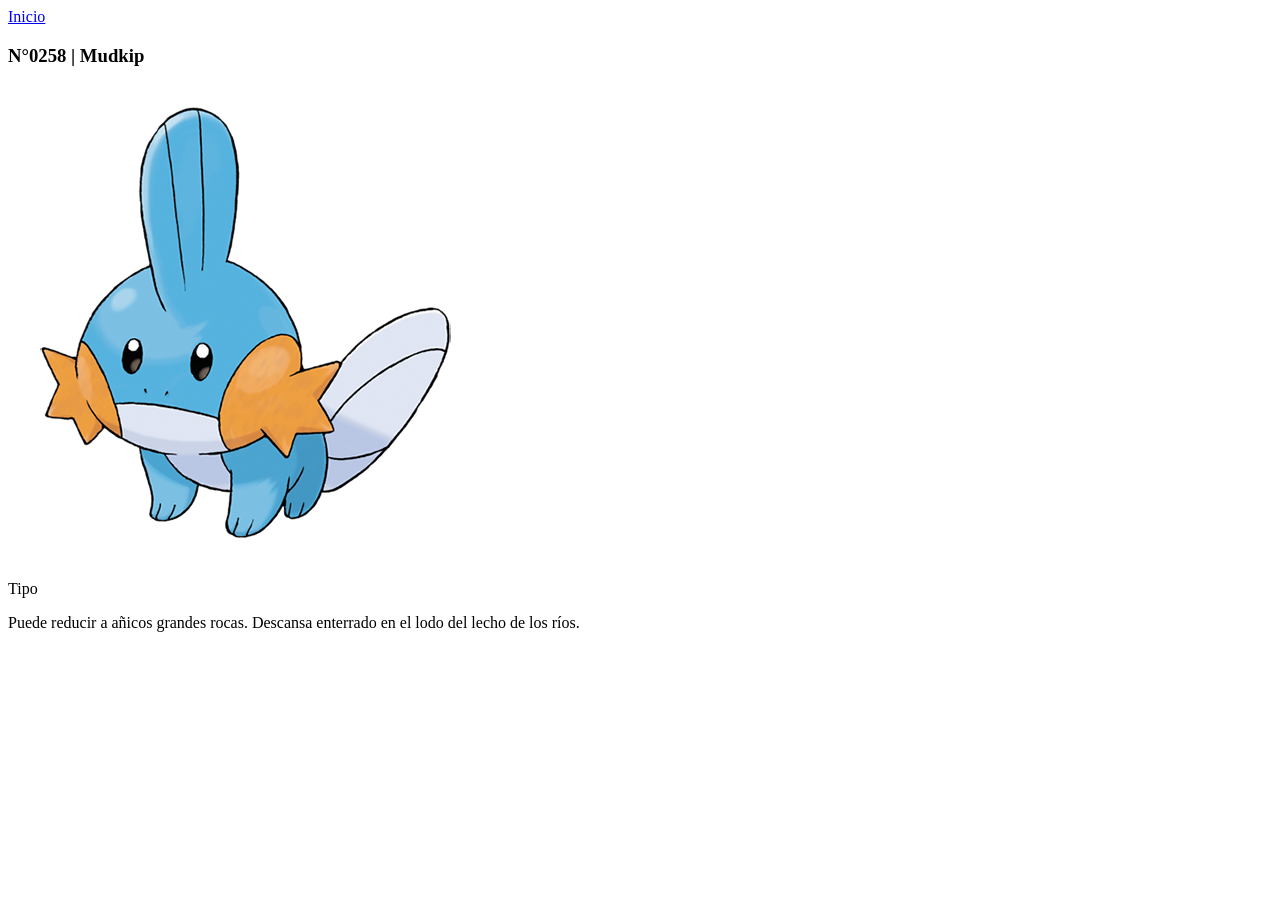
==== html/mudkip.html @ dce628aa "#0 - base del proyecto" ====
<!doctype html>
<html lang="en">
  <head>
    <meta charset="UTF-8" />
    <meta name="viewport" content="width=device-width, initial-scale=1.0" />
    <title>Pokédex | N°0258 | Mudkip</title>
  </head>
  <body>
    <a href="../index.html">Inicio</a>
    <h3>N°0258 | Mudkip</h3>
    <img src="../assets/mudkip.png" alt="mudkip" />
    <p>Tipo</p>
    <p>
      Puede reducir a añicos grandes rocas. Descansa enterrado en el lodo del
      lecho de los ríos.
    </p>
  </body>
</html>
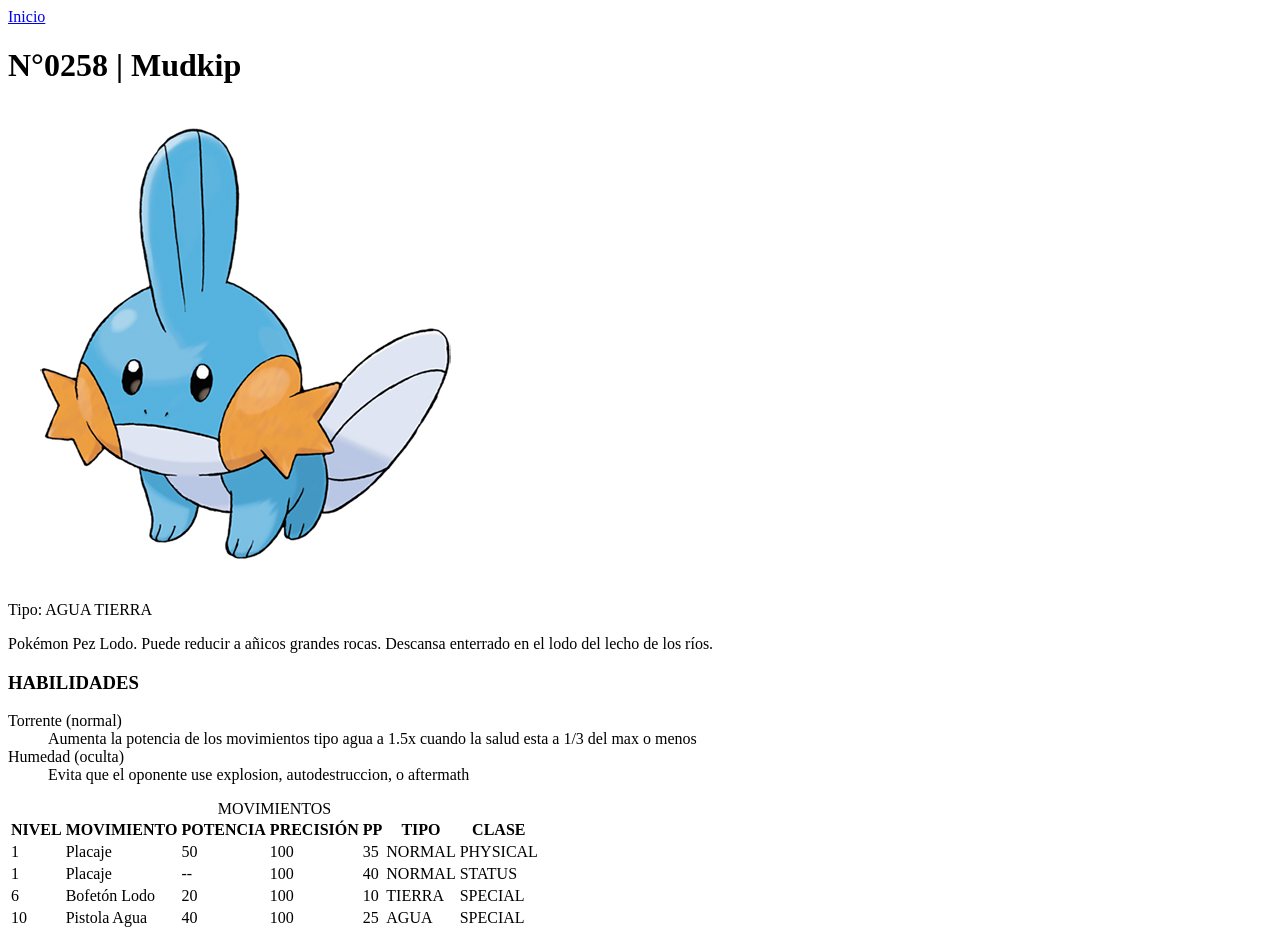
==== commit 73d0d0b2: "#1 - Lista de habilidades y Tabla de movimientos mudkip" ====
--- a/html/mudkip.html
+++ b/html/mudkip.html
@@ -5,14 +5,99 @@
     <meta name="viewport" content="width=device-width, initial-scale=1.0" />
     <title>Pokédex | N°0258 | Mudkip</title>
   </head>
+  <!-- BODY -->
   <body>
-    <a href="../index.html">Inicio</a>
-    <h3>N°0258 | Mudkip</h3>
-    <img src="../assets/mudkip.png" alt="mudkip" />
-    <p>Tipo</p>
-    <p>
-      Puede reducir a añicos grandes rocas. Descansa enterrado en el lodo del
-      lecho de los ríos.
-    </p>
+    <header>
+      <a href="../index.html">Inicio</a>
+    </header>
+    <!-- PEINCIPAL -->
+    <main>
+      <h1>N°0258 | Mudkip</h1>
+      <img src="../assets/mudkip.png" alt="mudkip" />
+      <p>Tipo: <span>AGUA</span> <span>TIERRA</span></p>
+      <p>
+        Pokémon Pez Lodo. Puede reducir a añicos grandes rocas. Descansa
+        enterrado en el lodo del lecho de los ríos.
+      </p>
+
+      <!-- DICCIONARIO DE HABILIDADES -->
+      <h3>HABILIDADES</h3>
+      <dl>
+        <dt>Torrente (normal)</dt>
+        <dd>
+          Aumenta la potencia de los movimientos tipo agua a 1.5x cuando la
+          salud esta a 1/3 del max o menos
+        </dd>
+        <dt>Humedad (oculta)</dt>
+        <dd>
+          Evita que el oponente use explosion, autodestruccion, o aftermath
+        </dd>
+      </dl>
+
+      <!-- TABLA DE MOVIMIENTOS POR NIVEL -->
+      <table>
+        <caption>
+          MOVIMIENTOS
+        </caption>
+
+        <thead>
+          <tr>
+            <th>NIVEL</th>
+            <th>MOVIMIENTO</th>
+            <th>POTENCIA</th>
+            <th>PRECISIÓN</th>
+            <th>PP</th>
+            <th>TIPO</th>
+            <th>CLASE</th>
+          </tr>
+        </thead>
+
+        <tbody>
+          <!-- PLACAJE -->
+          <tr>
+            <td>1</td>
+            <td>Placaje</td>
+            <td>50</td>
+            <td>100</td>
+            <td>35</td>
+            <td>NORMAL</td>
+            <td>PHYSICAL</td>
+          </tr>
+
+          <!-- GRUÑIDO -->
+          <tr>
+            <td>1</td>
+            <td>Placaje</td>
+            <td>--</td>
+            <td>100</td>
+            <td>40</td>
+            <td>NORMAL</td>
+            <td>STATUS</td>
+          </tr>
+
+          <!-- BOFETONLODO -->
+          <tr>
+            <td>6</td>
+            <td>Bofetón Lodo</td>
+            <td>20</td>
+            <td>100</td>
+            <td>10</td>
+            <td>TIERRA</td>
+            <td>SPECIAL</td>
+          </tr>
+
+          <!-- PISTOLAAGUA -->
+          <tr>
+            <td>10</td>
+            <td>Pistola Agua</td>
+            <td>40</td>
+            <td>100</td>
+            <td>25</td>
+            <td>AGUA</td>
+            <td>SPECIAL</td>
+          </tr>
+        </tbody>
+      </table>
+    </main>
   </body>
 </html>
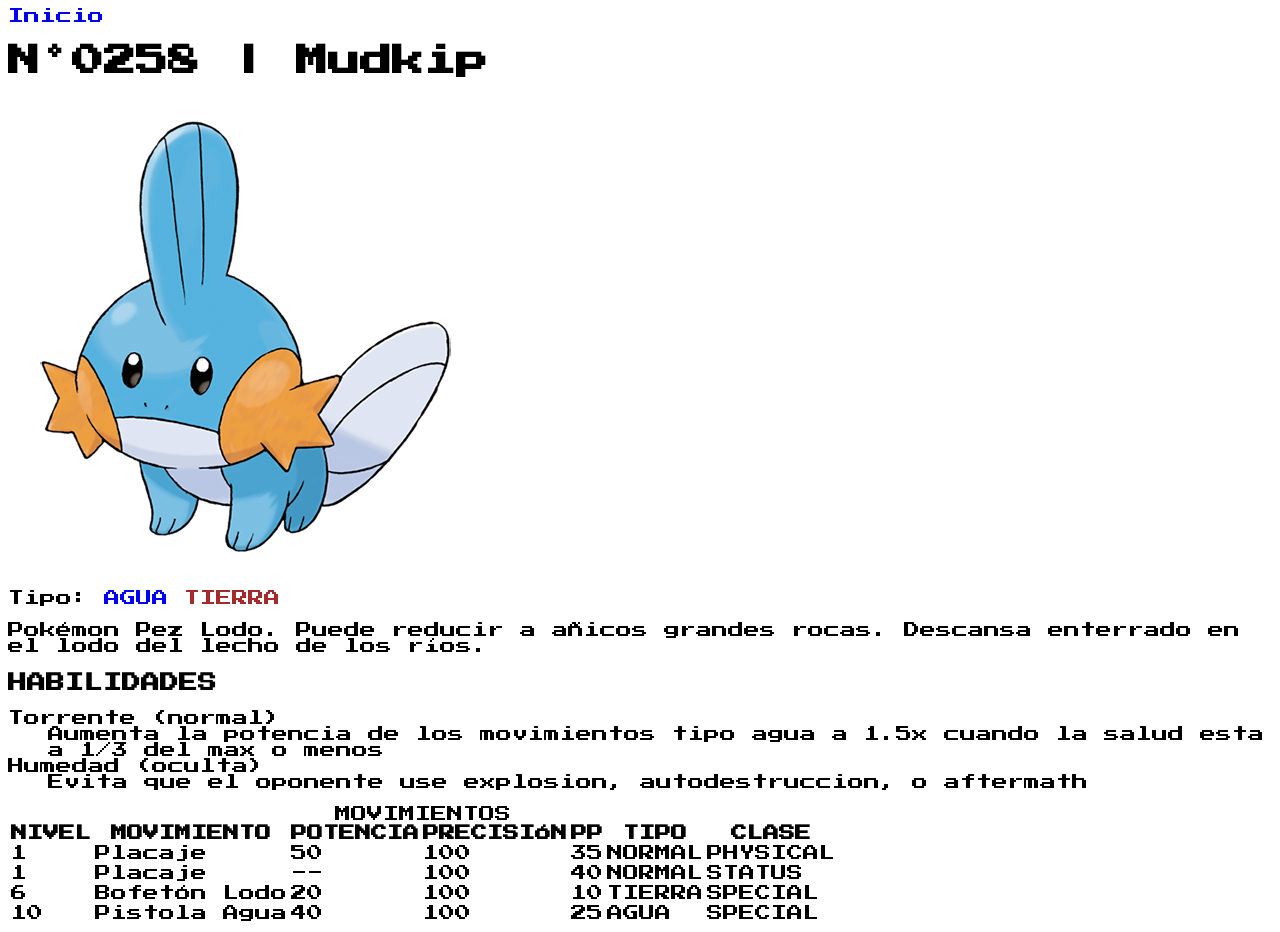
==== commit d0999371: "#1.1 - Fuente 8bit y css" ====
--- a/html/mudkip.html
+++ b/html/mudkip.html
@@ -1,9 +1,14 @@
 <!doctype html>
-<html lang="en">
+<html lang="es">
   <head>
     <meta charset="UTF-8" />
     <meta name="viewport" content="width=device-width, initial-scale=1.0" />
+    <meta name="descrption" content="Pokédex entry de mudkip" />
+    <meta name="keywords" content="Mudkip, Pokedex" />
+    <meta name="author" content="LeandroCalvino" />
     <title>Pokédex | N°0258 | Mudkip</title>
+    <link rel="icon" href="../assets/pixelart-pokeball.png" />
+    <link rel="stylesheet" href="../style.css" />
   </head>
   <!-- BODY -->
   <body>
@@ -14,7 +19,10 @@
     <main>
       <h1>N°0258 | Mudkip</h1>
       <img src="../assets/mudkip.png" alt="mudkip" />
-      <p>Tipo: <span>AGUA</span> <span>TIERRA</span></p>
+      <p>
+        Tipo: <span class="water-type">AGUA</span>
+        <span class="ground-type">TIERRA</span>
+      </p>
       <p>
         Pokémon Pez Lodo. Puede reducir a añicos grandes rocas. Descansa
         enterrado en el lodo del lecho de los ríos.
--- a/style.css
+++ b/style.css
@@ -0,0 +1,19 @@
+@font-face{
+  src: url(./fonts/PressStart2P-Regular.ttf);
+  font-family: P2P;
+}
+
+*{
+  font-family: P2P;
+}
+a{
+  text-decoration: none;
+}
+
+span.water-type{
+  color: blue;
+}
+
+span.ground-type{
+  color: brown;
+}
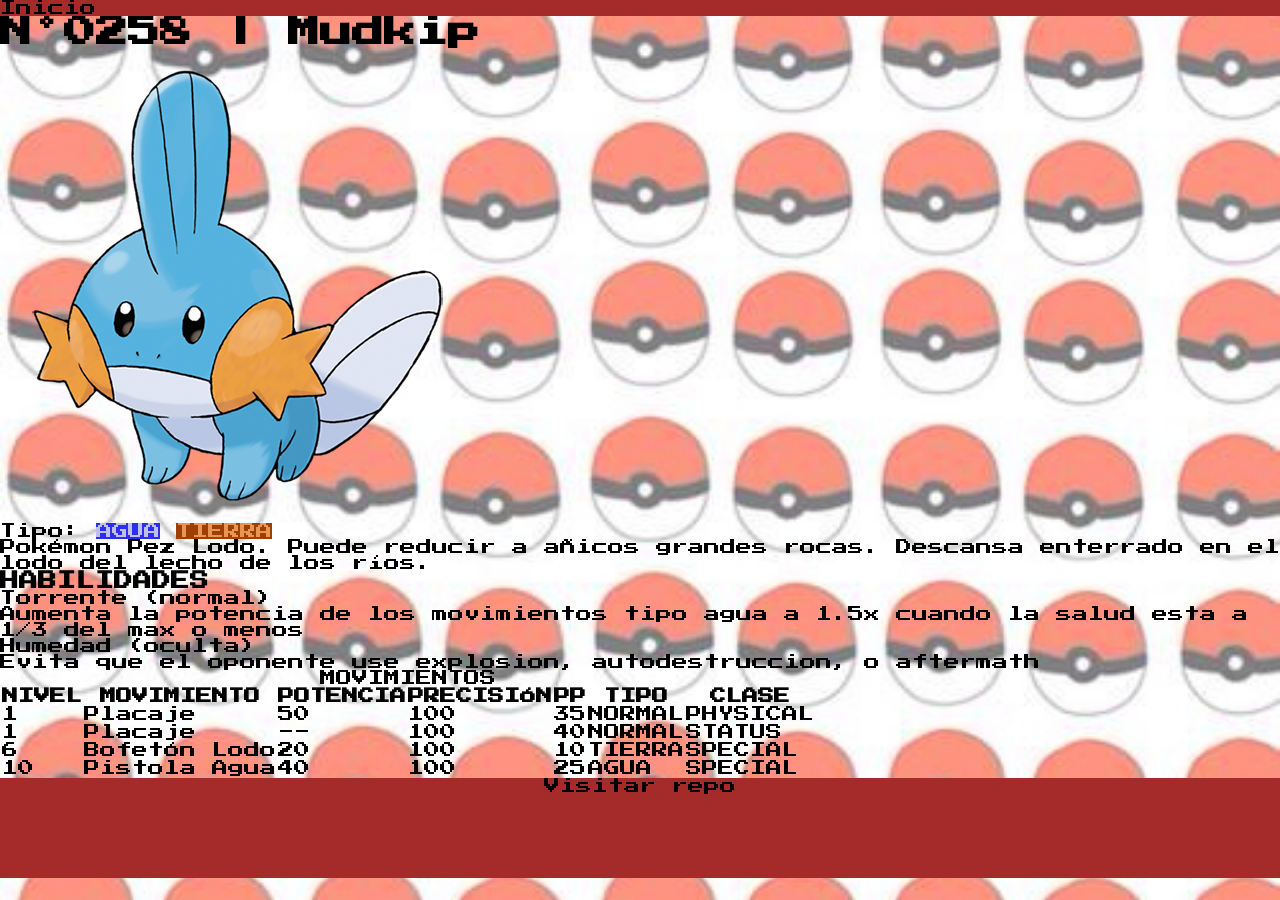
==== commit b9369928: "#1.3 - mejoras al css, footer" ====
--- a/html/mudkip.html
+++ b/html/mudkip.html
@@ -107,5 +107,10 @@
         </tbody>
       </table>
     </main>
+    <footer>
+      <a href="https://github.com/LeandroCalvinoGIT/web-pokedex"
+        >Visitar repo</a
+      >
+    </footer>
   </body>
 </html>
--- a/style.css
+++ b/style.css
@@ -1,19 +1,98 @@
+/* FUENTES */
 @font-face{
   src: url(./fonts/PressStart2P-Regular.ttf);
   font-family: P2P;
 }
 
 *{
+  box-sizing: border-box;
+  margin: 0px;
+  padding: 0px;
   font-family: P2P;
 }
-a{
+
+a:link, a:visited{
+  color: black;
   text-decoration: none;
 }
 
+/* FONDO */
+body{
+  /* Color */
+  background-color: slateblue;
+  /* imagen */
+  background-image: url(./assets/fondo-texutra-pokeball.jpg);
+  background-repeat: no-repeat;
+  background-position: center;
+  background-attachment: fixed;
+  background-size: cover;
+}
+
+/* HEADER */
+header{
+  /* fondo */
+  background-color: brown;
+  /* posicion */
+  position: sticky;
+  top: 0px;
+  /* orden */
+}
+
+/* SPANS PARA CADA TIPO */
+span.unkown-type{
+  background-color: rgb(10, 10, 10);
+  color: rgb(255, 255, 255);
+}
 span.water-type{
-  color: blue;
+  background-color: rgb(44, 47, 240);
+  color: rgb(191, 191, 236);
 }
 
 span.ground-type{
-  color: brown;
+  background-color: rgb(158, 63, 8);
+  color: rgb(233, 150, 83);
+}
+
+span.electric-type{
+  background-color: rgb(230, 233, 73);
+  color: rgb(226, 173, 15);
+}
+
+/* POKEMON CARD */
+.pokemon-card{
+  /* tamaño */
+  width: 350px;
+  height: 500px;
+  /* boxing */
+  margin: 10px;
+  padding: 15px;
+  border: 2px black solid;
+  border-radius: 15px;
+  box-shadow: 3px 3px 3px black;
+  /* fondo */
+  background-color: rgb(202, 27, 27);
+}
+
+.pokemon-card img{
+  width: 100%;
+  height: 75%;
+}
+
+.pokemon-card h3,.pokemon-card p{
+  padding: 5px;
+  border-radius: 15px;
+  background-color: white;
+}
+
+/* FOOTER */
+footer{
+  /* fondo */
+  background-color: brown;
+  /* tamaño */
+  width: 100%;
+  height: 100px;
+  /* boxing */
+  margin: 0px;
+  /* texto */
+  text-align: center;
 }
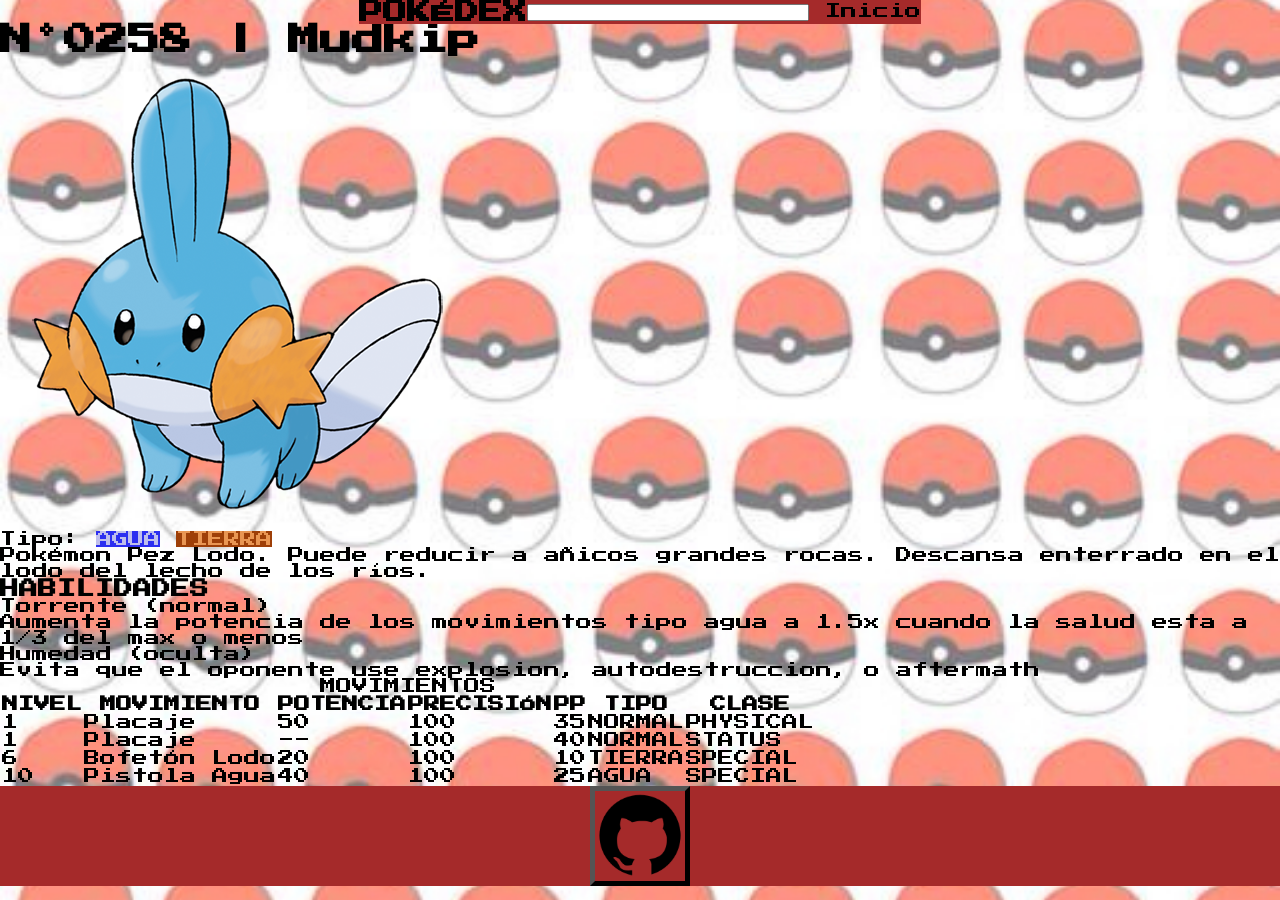
==== commit 1ea8469d: "#1.04 - Rough flex y mas cards (nueva numeracion commits a.aa)" ====
--- a/html/mudkip.html
+++ b/html/mudkip.html
@@ -13,9 +13,13 @@
   <!-- BODY -->
   <body>
     <header>
-      <a href="../index.html">Inicio</a>
+      <h2>POKÉDEX</h2>
+      <nav>
+        <input type="text" name="" id="" />
+        <a href="../index.html">Inicio</a>
+      </nav>
     </header>
-    <!-- PEINCIPAL -->
+    <!-- PRINCIPAL -->
     <main>
       <h1>N°0258 | Mudkip</h1>
       <img src="../assets/mudkip.png" alt="mudkip" />
@@ -108,9 +112,9 @@
       </table>
     </main>
     <footer>
-      <a href="https://github.com/LeandroCalvinoGIT/web-pokedex"
-        >Visitar repo</a
-      >
+      <a href="https://github.com/LeandroCalvinoGIT">
+        <img src="../assets/logo/github-logo.png" alt="github logo" />
+      </a>
     </footer>
   </body>
 </html>
--- a/style.css
+++ b/style.css
@@ -21,21 +21,34 @@
   /* Color */
   background-color: slateblue;
   /* imagen */
-  background-image: url(./assets/fondo-texutra-pokeball.jpg);
+  background-image: url(./assets/fondo-textura-pokeball.jpg);
   background-repeat: no-repeat;
   background-position: center;
   background-attachment: fixed;
   background-size: cover;
+
+  /* FLEX */
+  display: flex;
+  flex-direction: column;
+  justify-content: center;
+  align-items: center;
 }
 
 /* HEADER */
 header{
+  /* tamaño */
+  width: auto;
   /* fondo */
   background-color: brown;
   /* posicion */
   position: sticky;
   top: 0px;
-  /* orden */
+  /* FLEX */
+  display: flex;
+  flex-direction: row;
+  justify-content: space-between;
+  align-items: center;
+
 }
 
 /* SPANS PARA CADA TIPO */
@@ -58,7 +71,16 @@
   color: rgb(226, 173, 15);
 }
 
-/* POKEMON CARD */
+/* CARD CONTAINER */
+.card-container{
+  display: flex;
+  flex-direction: row;
+  flex-wrap: wrap;
+
+  justify-content: center;
+  align-items: center;
+}
+/* POKEMON CARDS */
 .pokemon-card{
   /* tamaño */
   width: 350px;
@@ -84,6 +106,12 @@
   background-color: white;
 }
 
+.pokemon-card:hover{
+  box-shadow: 2px 2px 10px rgb(255, 255, 255);
+  position: relative;
+  right: 3px;
+  bottom: 3px;
+}
 /* FOOTER */
 footer{
   /* fondo */
@@ -95,4 +123,15 @@
   margin: 0px;
   /* texto */
   text-align: center;
+}
+
+footer img{
+  width: 100px;
+  border: 5px black outset;;
+}
+
+footer img:hover{
+  box-shadow: 10px -5px 10px black,  12px -1px 10px black;
+  position: relative;
+  right: 10px;
 }
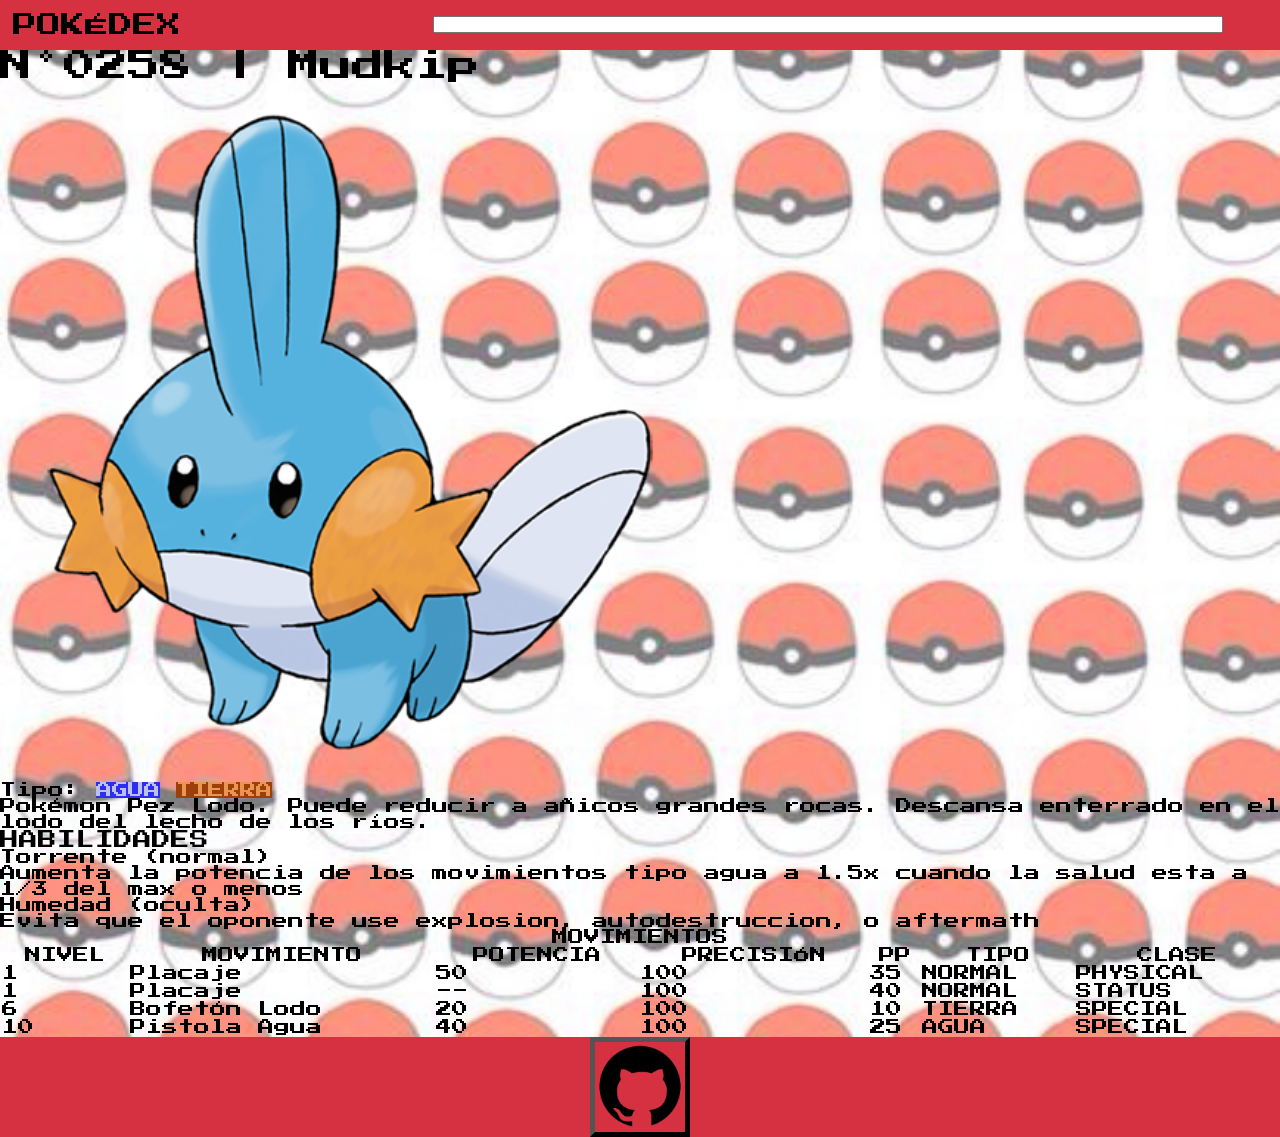
==== commit 8260ee4e: "# 1.05 - reforma al header y mejoras en cards" ====
--- a/html/mudkip.html
+++ b/html/mudkip.html
@@ -13,16 +13,15 @@
   <!-- BODY -->
   <body>
     <header>
-      <h2>POKÉDEX</h2>
+      <h2><a href="../index.html">POKÉDEX</a></h2>
       <nav>
         <input type="text" name="" id="" />
-        <a href="../index.html">Inicio</a>
       </nav>
     </header>
     <!-- PRINCIPAL -->
     <main>
       <h1>N°0258 | Mudkip</h1>
-      <img src="../assets/mudkip.png" alt="mudkip" />
+      <img src="../assets/mudkip.png" alt="mudkip" class="pokemon-foto" />
       <p>
         Tipo: <span class="water-type">AGUA</span>
         <span class="ground-type">TIERRA</span>
--- a/style.css
+++ b/style.css
@@ -1,14 +1,26 @@
-/* FUENTES */
+/* ----------------------------------------COLORES---------------------------------------- */
+:root{
+  --rojo-primario: #d53141;
+  --rojo-resaltado: #b92c3a;
+  --blanco-primario: #eeeeee;
+}
+
+/* ----------------------------------------FUENTES----------------------------------------*/
 @font-face{
   src: url(./fonts/PressStart2P-Regular.ttf);
   font-family: P2P;
 }
 
+/* ----------------------------------------UNIVERSAL---------------------------------------- */
 *{
+  /* RESETEO */
   box-sizing: border-box;
   margin: 0px;
   padding: 0px;
+
+  /* TEXTO */
   font-family: P2P;
+  font-weight: 400;
 }
 
 a:link, a:visited{
@@ -16,7 +28,7 @@
   text-decoration: none;
 }
 
-/* FONDO */
+/* -------------------------------------------BODY---------------------------------------- */
 body{
   /* Color */
   background-color: slateblue;
@@ -31,15 +43,12 @@
   display: flex;
   flex-direction: column;
   justify-content: center;
-  align-items: center;
-}
-
-/* HEADER */
+}
+
+/* ------------------------------------------HEADER---------------------------------------- */
 header{
-  /* tamaño */
-  width: auto;
   /* fondo */
-  background-color: brown;
+  background-color: var(--rojo-primario);
   /* posicion */
   position: sticky;
   top: 0px;
@@ -48,39 +57,69 @@
   flex-direction: row;
   justify-content: space-between;
   align-items: center;
-
-}
-
-/* SPANS PARA CADA TIPO */
-span.unkown-type{
-  background-color: rgb(10, 10, 10);
-  color: rgb(255, 255, 255);
-}
-span.water-type{
-  background-color: rgb(44, 47, 240);
-  color: rgb(191, 191, 236);
-}
-
-span.ground-type{
-  background-color: rgb(158, 63, 8);
-  color: rgb(233, 150, 83);
-}
-
-span.electric-type{
-  background-color: rgb(230, 233, 73);
-  color: rgb(226, 173, 15);
-}
-
-/* CARD CONTAINER */
-.card-container{
+  padding: 1%;
+}
+
+/* -------------------------------------------NAV---------------------------------------- */
+nav{
+  width: 70%;
+  display: flex;
+  justify-content: space-evenly;
+}
+nav img{
+  height: 30px;
+}
+
+nav input{
+  width: 90%;
+}
+
+#lupa{
+  padding: 1%;
+  background-color: var(--rojo-primario);
+  border: none;
+  border-radius: 100%;
+  cursor: pointer;
+}
+
+#lupa:hover{
+  background-color: var(--rojo-resaltado);
+}
+
+/* ------------------------------------------LOGO---------------------------------------- */
+.logo{
+  cursor: pointer;
+  /* Texto */
+  font-size: 120%;
+  /* flex */
   display: flex;
   flex-direction: row;
-  flex-wrap: wrap;
-
   justify-content: center;
   align-items: center;
 }
-/* POKEMON CARDS */
+
+.logo img{
+  height: 60px;
+}
+
+/* ---------------------------------------MAIN----------------------------------------- */
+main{
+  display: flex;
+  flex-direction: column;
+  justify-content: center;
+}
+
+/* --------------------------------CARD CONTAINER---------------------------------------- */
+.card-container{
+  max-width: 1800px;
+  margin: auto;
+  display: flex;
+  flex-flow: row wrap;
+
+  justify-content: space-evenly;
+  align-items: center;
+}
+/* -------------------------------------POKEMON CARDS--------------------------------------*/
 .pokemon-card{
   /* tamaño */
   width: 350px;
@@ -92,7 +131,7 @@
   border-radius: 15px;
   box-shadow: 3px 3px 3px black;
   /* fondo */
-  background-color: rgb(202, 27, 27);
+  background-color: var(--rojo-primario);
 }
 
 .pokemon-card img{
@@ -103,19 +142,23 @@
 .pokemon-card h3,.pokemon-card p{
   padding: 5px;
   border-radius: 15px;
-  background-color: white;
+  background-color: var(--blanco-primario);
 }
 
 .pokemon-card:hover{
-  box-shadow: 2px 2px 10px rgb(255, 255, 255);
-  position: relative;
-  right: 3px;
-  bottom: 3px;
-}
-/* FOOTER */
+  box-shadow: 2px 2px 10px rgb(0, 0, 0);
+  background-color: var(--rojo-resaltado);
+}
+
+.pokemon-foto{
+  height: 700px;
+  width: 700px;
+}
+
+/* ---------------------------------------- FOOTER ----------------------------------------*/
 footer{
   /* fondo */
-  background-color: brown;
+  background-color: var(--rojo-primario);
   /* tamaño */
   width: 100%;
   height: 100px;
@@ -134,4 +177,24 @@
   box-shadow: 10px -5px 10px black,  12px -1px 10px black;
   position: relative;
   right: 10px;
+}
+
+/* ----------------------------------------SPANS PARA CADA TIPO---------------------------------------- */
+span.unkown-type{
+  background-color: rgb(10, 10, 10);
+  color: rgb(255, 255, 255);
+}
+span.water-type{
+  background-color: rgb(44, 47, 240);
+  color: rgb(191, 191, 236);
+}
+
+span.ground-type{
+  background-color: rgb(158, 63, 8);
+  color: rgb(233, 150, 83);
+}
+
+span.electric-type{
+  background-color: rgb(230, 233, 73);
+  color: rgb(226, 173, 15);
 }
